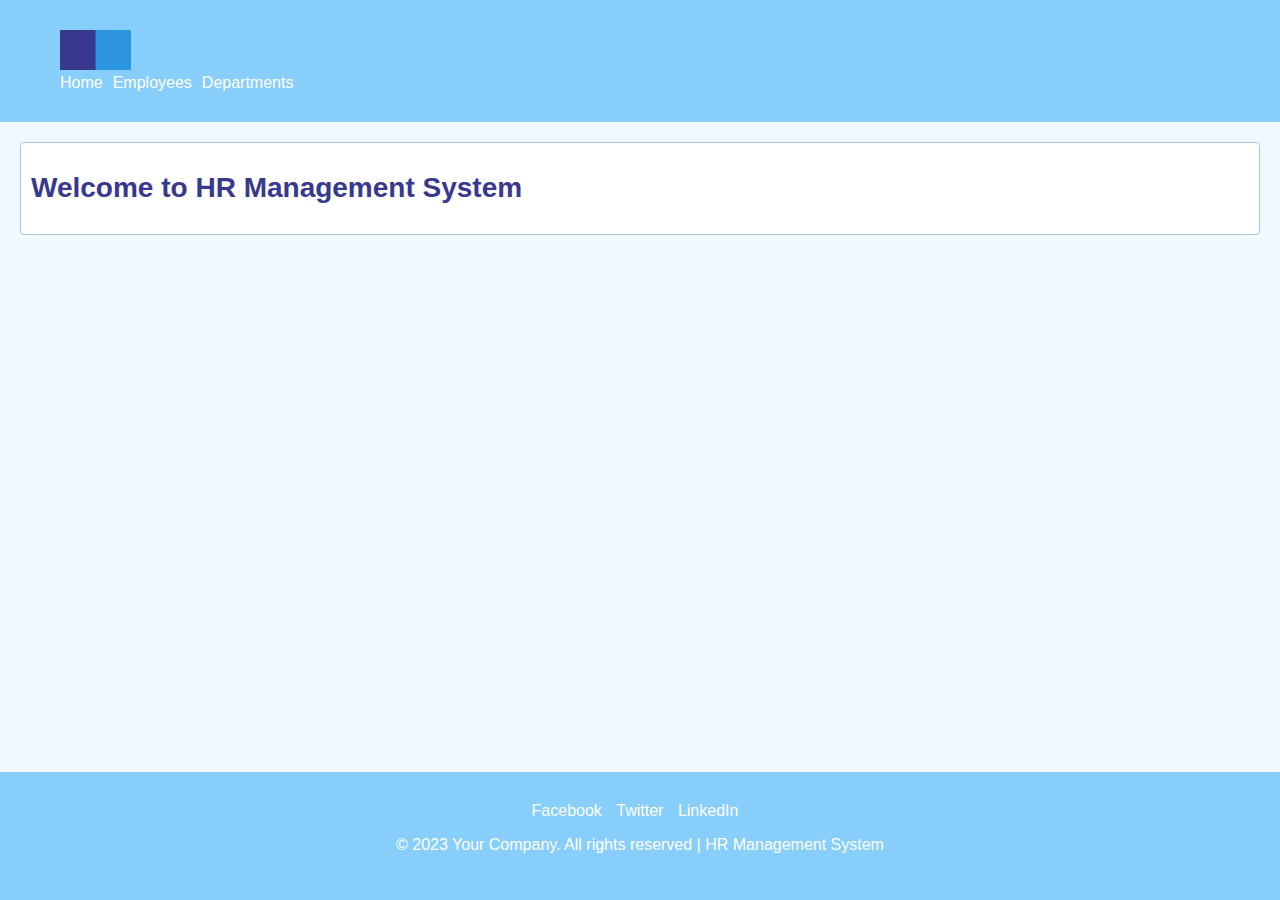
==== index.html @ 66d5ab08 "#add: the first structure code (html&css)" ====
<!DOCTYPE html>
<html lang="en">

<head>
    <meta charset="UTF-8">
    <meta name="viewport" content="width=device-width, initial-scale=1.0">
    <title>HR Management System</title>
    <link rel="stylesheet" href="./style/index.css">
    <script src="./js/app.js"></script>
</head>

<body>
    <header>
        <div class="container">
            <img src="./assets/img1.png" alt="Logo" class="logo">
            <nav>
                <ul>
                    <li><a href="index.html">Home</a></li>
                    <li><a href="accounting.html">Employees</a></li>
                    <li><a href="index.html">Departments</a></li>

                </ul>
            </nav>
        </div>
    </header>

    <main>
        <div class="employee ">
            <h1>Welcome to HR Management System</h1>
            <section id="employeeList">
                <!-- Employee information will be rendered dynamically here using JavaScript -->
            </section>
        </div>
    </main>

    <footer>
        <div class="container">
            <ul>
                <li><a href="https://web.facebook.com/rawanabuzer/">Facebook</a></li>
                <li><a href="https://twitter.com/Rawan_AbuZir">Twitter</a></li>
                <li><a href="https://www.linkedin.com/in/rawan-khaled-9a3252214/">LinkedIn</a></li>
            </ul>
            <p>&copy; 2023 Your Company. All rights reserved | HR Management System</p>
        </div>
    </footer>
</body>

</html>
---- style/index.css ----
/* styles.css */

/* Global Styles */
body {
    margin: 0;
    padding: 0;
    font-family: Arial, sans-serif;
    display: flex;
    flex-direction: column;
    min-height: 100vh;
    background-color: #f1f8ff;
}

.container {
    max-width: 1200px;
    margin: 0 auto;
    padding: 20px;
    box-sizing: border-box;


}

/* Header Styles */
header {
    background-color: #87cefa;
    color: #fff;
    padding: 10px;
}

nav ul {
    list-style-type: none;
    margin: 0;
    padding: 0;
    display: flex;
}

nav ul li {
    display: inline;
}

nav ul li a {
    color: #fff;
    text-decoration: none;
    margin-right: 10px;
}

.logo {
    height: 40px;
    margin-right: 10px;
}

/* Main Content Styles */
main {
    flex-grow: 1;
    padding: 20px;
}

h1 {
    font-size: 28px;
    margin-bottom: 20px;
}

.employee {
    border: 1px solid #b0c4de;
    border-radius: 4px;
    padding: 10px;
    margin-bottom: 10px;
    color: #37388E;
    background-color: #fff;
}

/* Footer Styles */
footer {
    background-color: #87cefa;
    color: #fff;
    padding: 10px;
    text-align: center;
}

footer ul {
    list-style-type: none;
    margin: 0;
    padding: 0;
}

footer ul li {
    display: inline;
    margin-right: 10px;
}

footer ul li a {
    color: #fff;
    text-decoration: none;
}
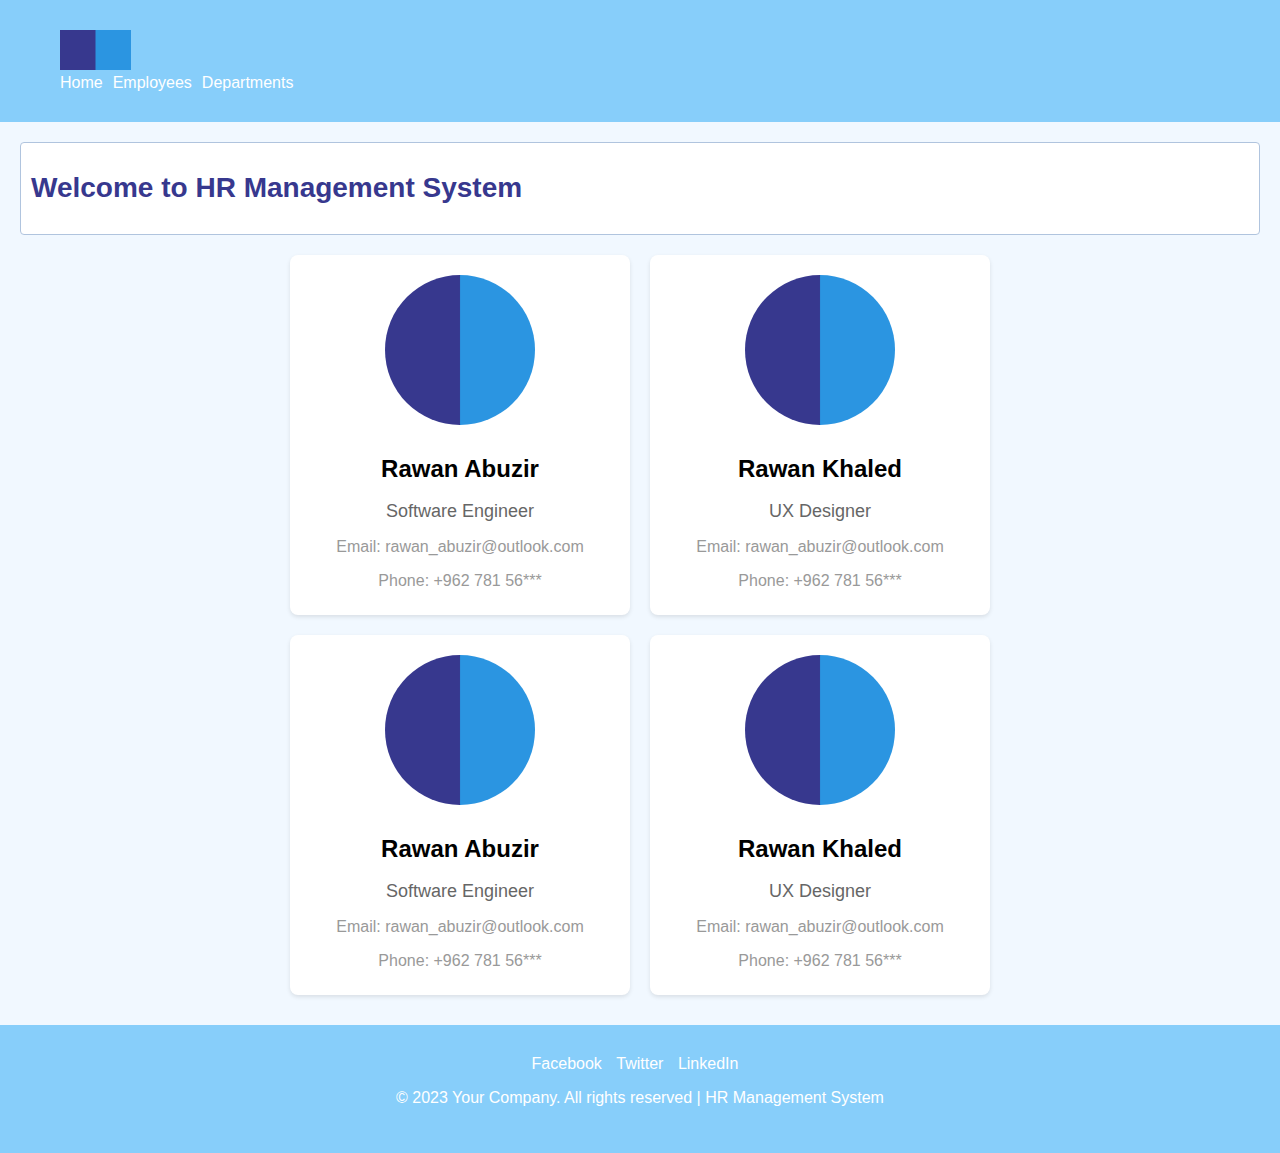
==== commit 51054d89: "#add: card with employee ingo in html&css without using js" ====
--- a/index.html
+++ b/index.html
@@ -25,11 +25,54 @@
     </header>
 
     <main>
+
         <div class="employee ">
             <h1>Welcome to HR Management System</h1>
             <section id="employeeList">
                 <!-- Employee information will be rendered dynamically here using JavaScript -->
+
             </section>
+        </div>
+        </div>
+        <div class="card-container">
+            <div class="card">
+                <img src="./assets/img1.png" alt="Employee 1" class="card-image">
+                <div class="card-content">
+                    <h2 class="card-title">Rawan Abuzir</h2>
+                    <p class="card-description">Software Engineer</p>
+                    <p class="card-details">Email: rawan_abuzir@outlook.com</p>
+                    <p class="card-details">Phone: +962 781 56***</p>
+                </div>
+            </div>
+            <div class="card">
+                <img src="./assets/img1.png" alt="Employee 2" class="card-image">
+                <div class="card-content">
+                    <h2 class="card-title">Rawan Khaled</h2>
+                    <p class="card-description">UX Designer</p>
+                    <p class="card-details">Email: rawan_abuzir@outlook.com</p>
+                    <p class="card-details">Phone: +962 781 56***</p>
+                </div>
+            </div>
+        </div>
+        <div class="card-container">
+            <div class="card">
+                <img src="./assets/img1.png" alt="Employee 1" class="card-image">
+                <div class="card-content">
+                    <h2 class="card-title">Rawan Abuzir</h2>
+                    <p class="card-description">Software Engineer</p>
+                    <p class="card-details">Email: rawan_abuzir@outlook.com</p>
+                    <p class="card-details">Phone: +962 781 56***</p>
+                </div>
+            </div>
+            <div class="card">
+                <img src="./assets/img1.png" alt="Employee 2" class="card-image">
+                <div class="card-content">
+                    <h2 class="card-title">Rawan Khaled</h2>
+                    <p class="card-description">UX Designer</p>
+                    <p class="card-details">Email: rawan_abuzir@outlook.com</p>
+                    <p class="card-details">Phone: +962 781 56***</p>
+                </div>
+            </div>
         </div>
     </main>
 
--- a/style/index.css
+++ b/style/index.css
@@ -91,4 +91,52 @@
 footer ul li a {
     color: #fff;
     text-decoration: none;
+}
+
+.card-container {
+    display: flex;
+    justify-content: center;
+    align-items: center;
+}
+
+.card {
+    display: flex;
+    flex-direction: column;
+    align-items: center;
+    width: 300px;
+    background-color: #fff;
+    border-radius: 8px;
+    box-shadow: 0 2px 4px rgba(0, 0, 0, 0.1);
+    padding: 20px;
+    margin: 10px;
+}
+
+.card-image {
+    width: 150px;
+    height: 150px;
+    object-fit: cover;
+    border-radius: 50%;
+    margin-bottom: 10px;
+}
+
+.card-content {
+    text-align: center;
+}
+
+.card-title {
+    font-size: 24px;
+    font-weight: bold;
+    margin-bottom: 10px;
+}
+
+.card-description {
+    font-size: 18px;
+    color: #666;
+    margin-bottom: 10px;
+}
+
+.card-details {
+    font-size: 16px;
+    color: #999;
+    margin-bottom: 5px;
 }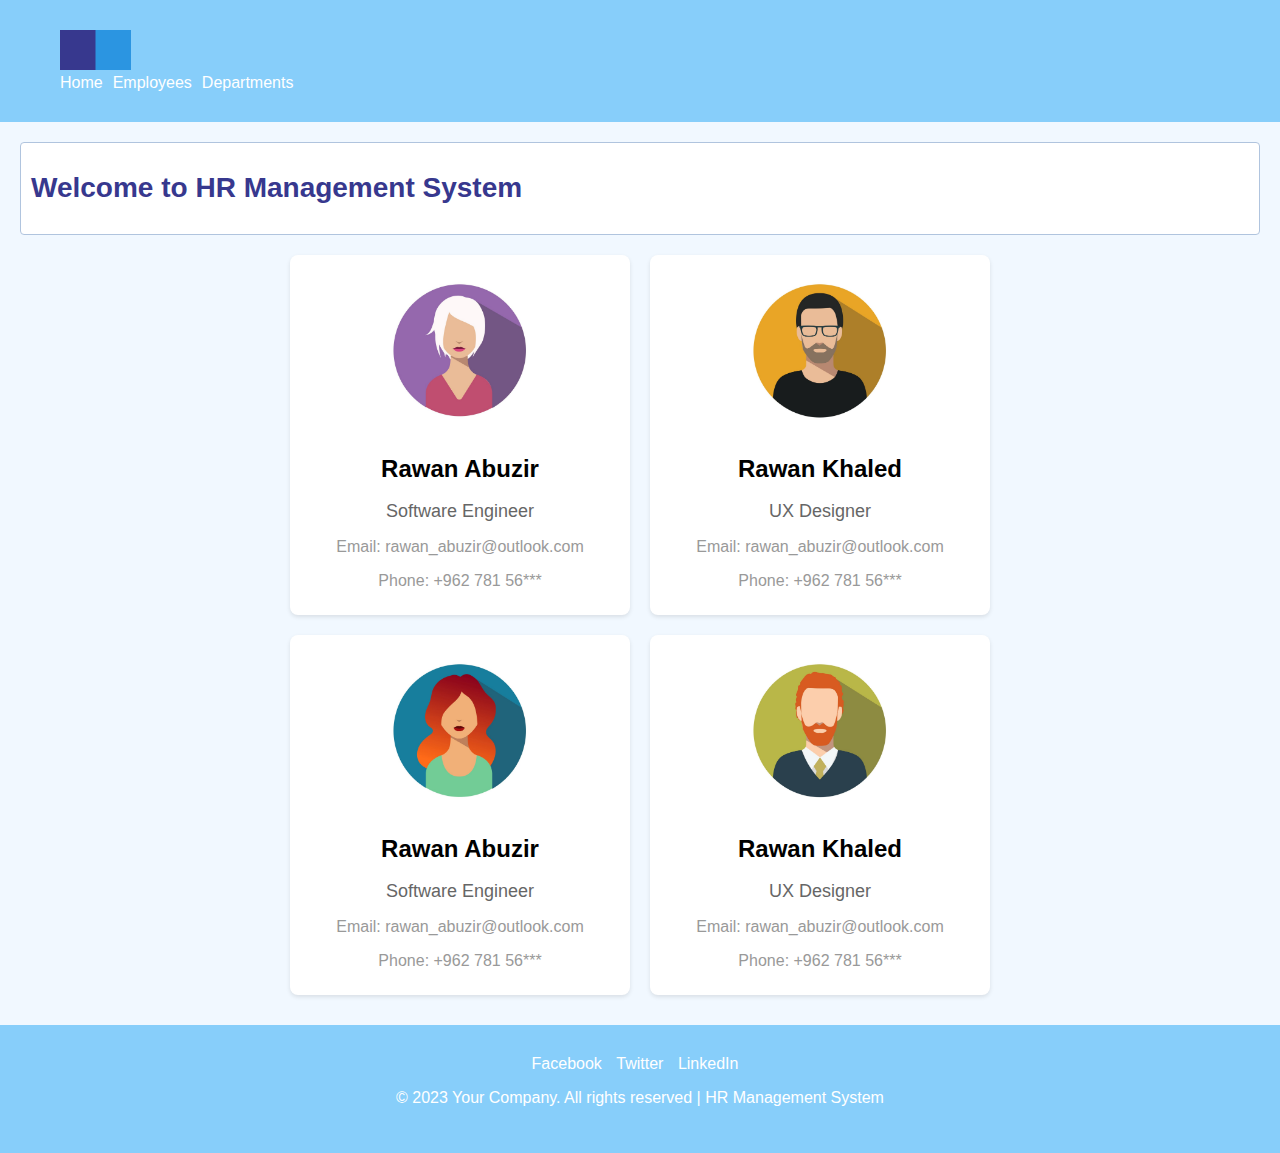
==== commit 04cff2a7: "#add: card with employee ingo in html&css without using js" ====
--- a/index.html
+++ b/index.html
@@ -36,7 +36,7 @@
         </div>
         <div class="card-container">
             <div class="card">
-                <img src="./assets/img1.png" alt="Employee 1" class="card-image">
+                <img src="./assets/img3.jpg" alt="Employee 1" class="card-image">
                 <div class="card-content">
                     <h2 class="card-title">Rawan Abuzir</h2>
                     <p class="card-description">Software Engineer</p>
@@ -45,7 +45,7 @@
                 </div>
             </div>
             <div class="card">
-                <img src="./assets/img1.png" alt="Employee 2" class="card-image">
+                <img src="./assets/img2.jpg" alt="Employee 2" class="card-image">
                 <div class="card-content">
                     <h2 class="card-title">Rawan Khaled</h2>
                     <p class="card-description">UX Designer</p>
@@ -56,7 +56,7 @@
         </div>
         <div class="card-container">
             <div class="card">
-                <img src="./assets/img1.png" alt="Employee 1" class="card-image">
+                <img src="./assets/img4.jpg" alt="Employee 1" class="card-image">
                 <div class="card-content">
                     <h2 class="card-title">Rawan Abuzir</h2>
                     <p class="card-description">Software Engineer</p>
@@ -65,7 +65,7 @@
                 </div>
             </div>
             <div class="card">
-                <img src="./assets/img1.png" alt="Employee 2" class="card-image">
+                <img src="./assets/img5.jpg" alt="Employee 2" class="card-image">
                 <div class="card-content">
                     <h2 class="card-title">Rawan Khaled</h2>
                     <p class="card-description">UX Designer</p>
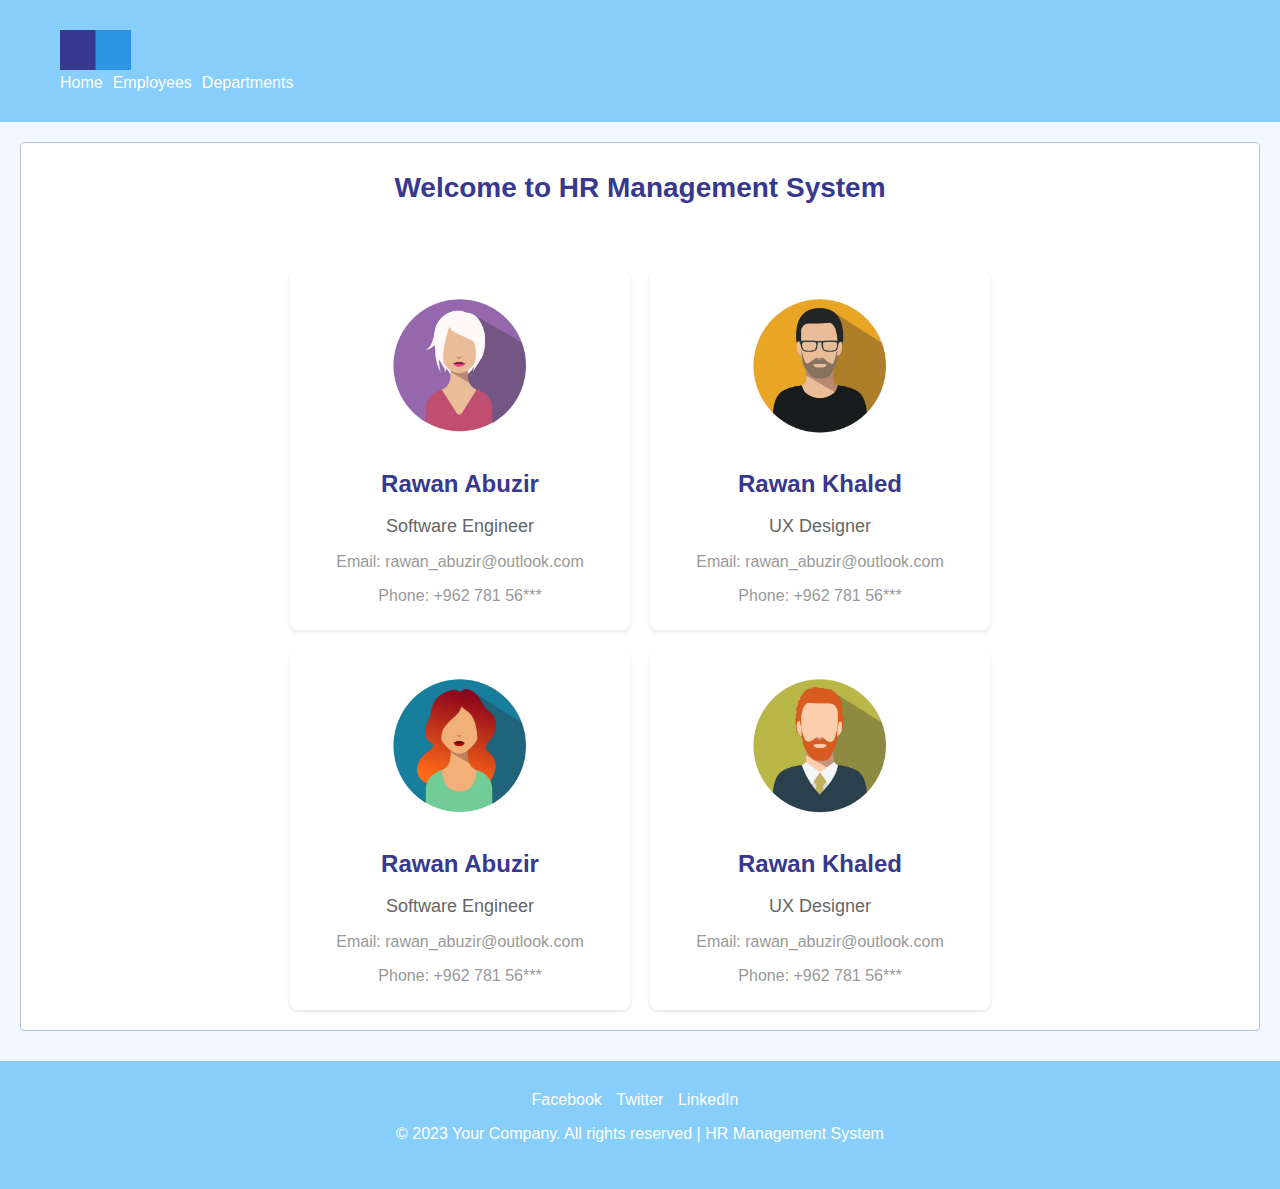
==== commit daeba6a3: "#add: card with employee ingo in html&css without using js" ====
--- a/index.html
+++ b/index.html
@@ -27,53 +27,56 @@
     <main>
 
         <div class="employee ">
-            <h1>Welcome to HR Management System</h1>
+            <center>
+                <h1>Welcome to HR Management System</h1> <br> <br>
+            </center>
+
             <section id="employeeList">
                 <!-- Employee information will be rendered dynamically here using JavaScript -->
-
+                <div class="card-container">
+                    <div class="card">
+                        <img src="./assets/img3.jpg" alt="Employee 1" class="card-image">
+                        <div class="card-content">
+                            <h2 class="card-title">Rawan Abuzir</h2>
+                            <p class="card-description">Software Engineer</p>
+                            <p class="card-details">Email: rawan_abuzir@outlook.com</p>
+                            <p class="card-details">Phone: +962 781 56***</p>
+                        </div>
+                    </div>
+                    <div class="card">
+                        <img src="./assets/img2.jpg" alt="Employee 2" class="card-image">
+                        <div class="card-content">
+                            <h2 class="card-title">Rawan Khaled</h2>
+                            <p class="card-description">UX Designer</p>
+                            <p class="card-details">Email: rawan_abuzir@outlook.com</p>
+                            <p class="card-details">Phone: +962 781 56***</p>
+                        </div>
+                    </div>
+                </div>
+                <div class="card-container">
+                    <div class="card">
+                        <img src="./assets/img4.jpg" alt="Employee 1" class="card-image">
+                        <div class="card-content">
+                            <h2 class="card-title">Rawan Abuzir</h2>
+                            <p class="card-description">Software Engineer</p>
+                            <p class="card-details">Email: rawan_abuzir@outlook.com</p>
+                            <p class="card-details">Phone: +962 781 56***</p>
+                        </div>
+                    </div>
+                    <div class="card">
+                        <img src="./assets/img5.jpg" alt="Employee 2" class="card-image">
+                        <div class="card-content">
+                            <h2 class="card-title">Rawan Khaled</h2>
+                            <p class="card-description">UX Designer</p>
+                            <p class="card-details">Email: rawan_abuzir@outlook.com</p>
+                            <p class="card-details">Phone: +962 781 56***</p>
+                        </div>
+                    </div>
+                </div>
             </section>
         </div>
         </div>
-        <div class="card-container">
-            <div class="card">
-                <img src="./assets/img3.jpg" alt="Employee 1" class="card-image">
-                <div class="card-content">
-                    <h2 class="card-title">Rawan Abuzir</h2>
-                    <p class="card-description">Software Engineer</p>
-                    <p class="card-details">Email: rawan_abuzir@outlook.com</p>
-                    <p class="card-details">Phone: +962 781 56***</p>
-                </div>
-            </div>
-            <div class="card">
-                <img src="./assets/img2.jpg" alt="Employee 2" class="card-image">
-                <div class="card-content">
-                    <h2 class="card-title">Rawan Khaled</h2>
-                    <p class="card-description">UX Designer</p>
-                    <p class="card-details">Email: rawan_abuzir@outlook.com</p>
-                    <p class="card-details">Phone: +962 781 56***</p>
-                </div>
-            </div>
-        </div>
-        <div class="card-container">
-            <div class="card">
-                <img src="./assets/img4.jpg" alt="Employee 1" class="card-image">
-                <div class="card-content">
-                    <h2 class="card-title">Rawan Abuzir</h2>
-                    <p class="card-description">Software Engineer</p>
-                    <p class="card-details">Email: rawan_abuzir@outlook.com</p>
-                    <p class="card-details">Phone: +962 781 56***</p>
-                </div>
-            </div>
-            <div class="card">
-                <img src="./assets/img5.jpg" alt="Employee 2" class="card-image">
-                <div class="card-content">
-                    <h2 class="card-title">Rawan Khaled</h2>
-                    <p class="card-description">UX Designer</p>
-                    <p class="card-details">Email: rawan_abuzir@outlook.com</p>
-                    <p class="card-details">Phone: +962 781 56***</p>
-                </div>
-            </div>
-        </div>
+
     </main>
 
     <footer>
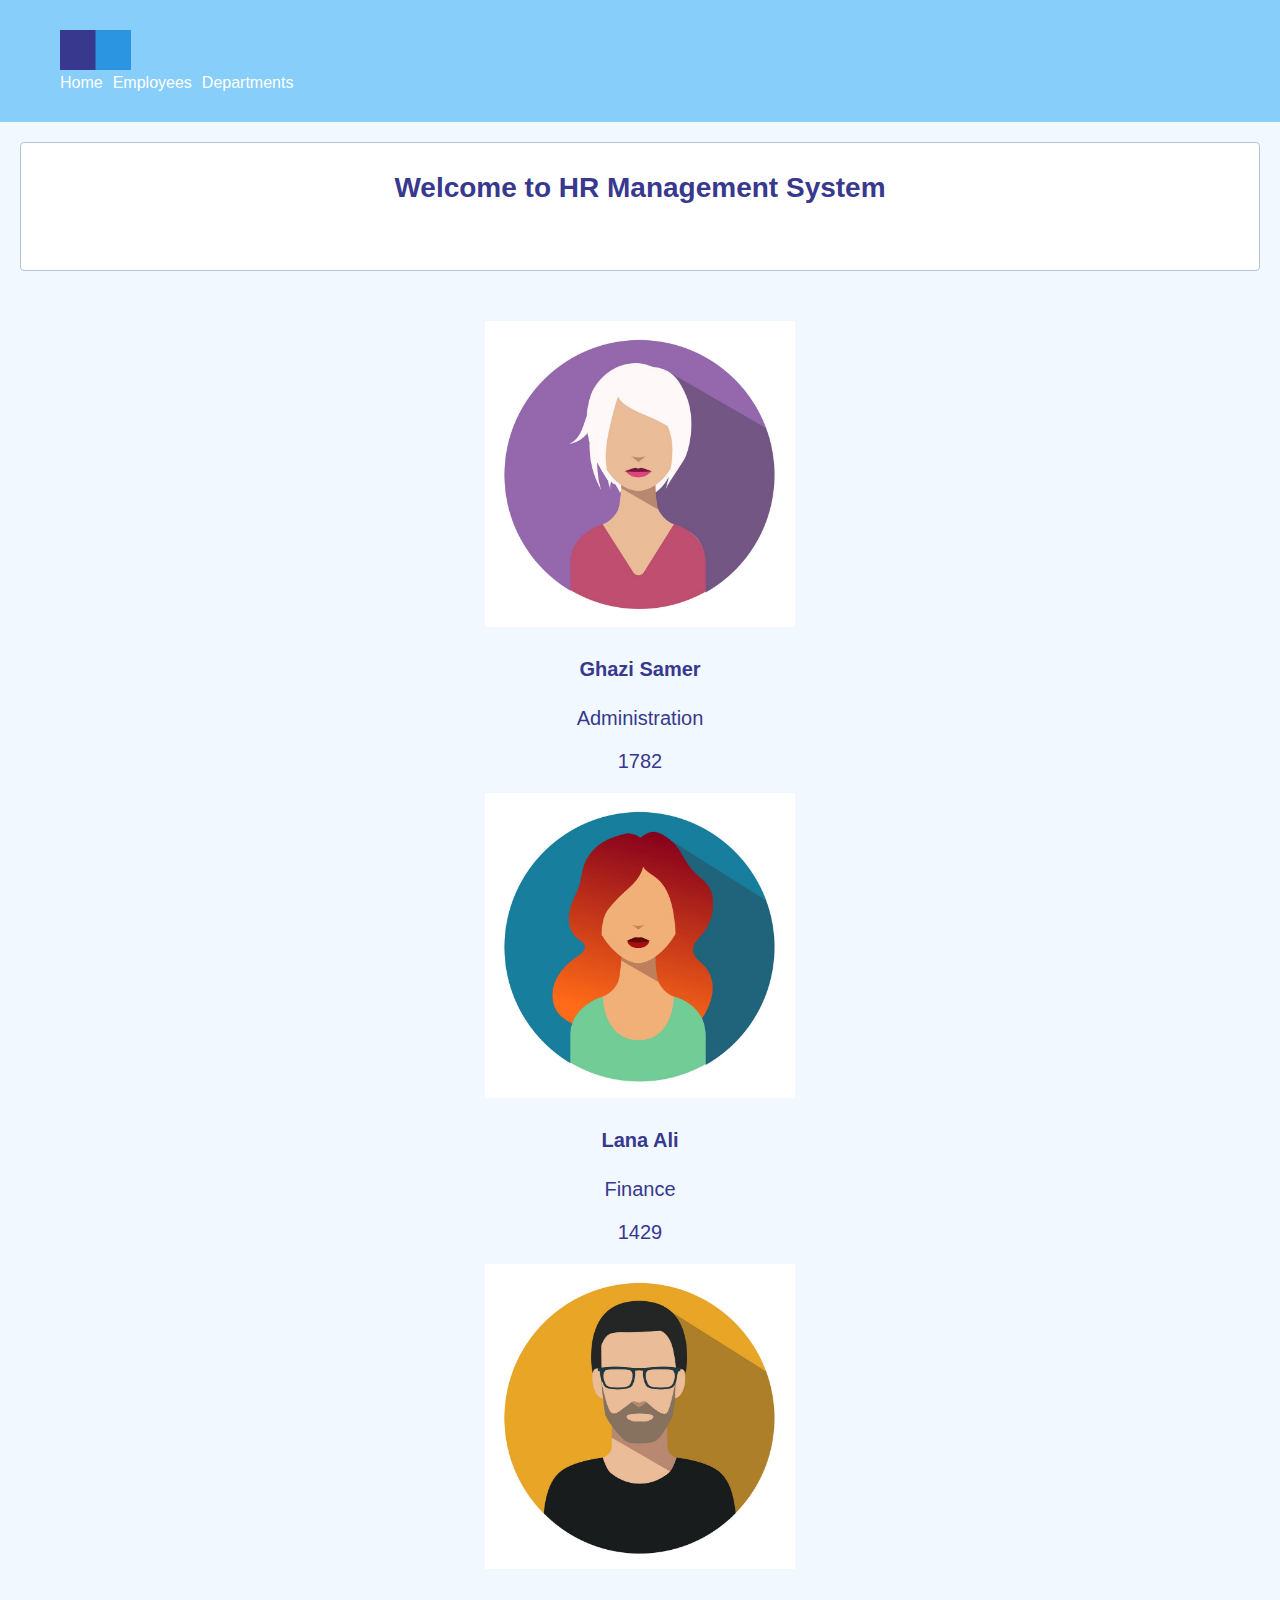
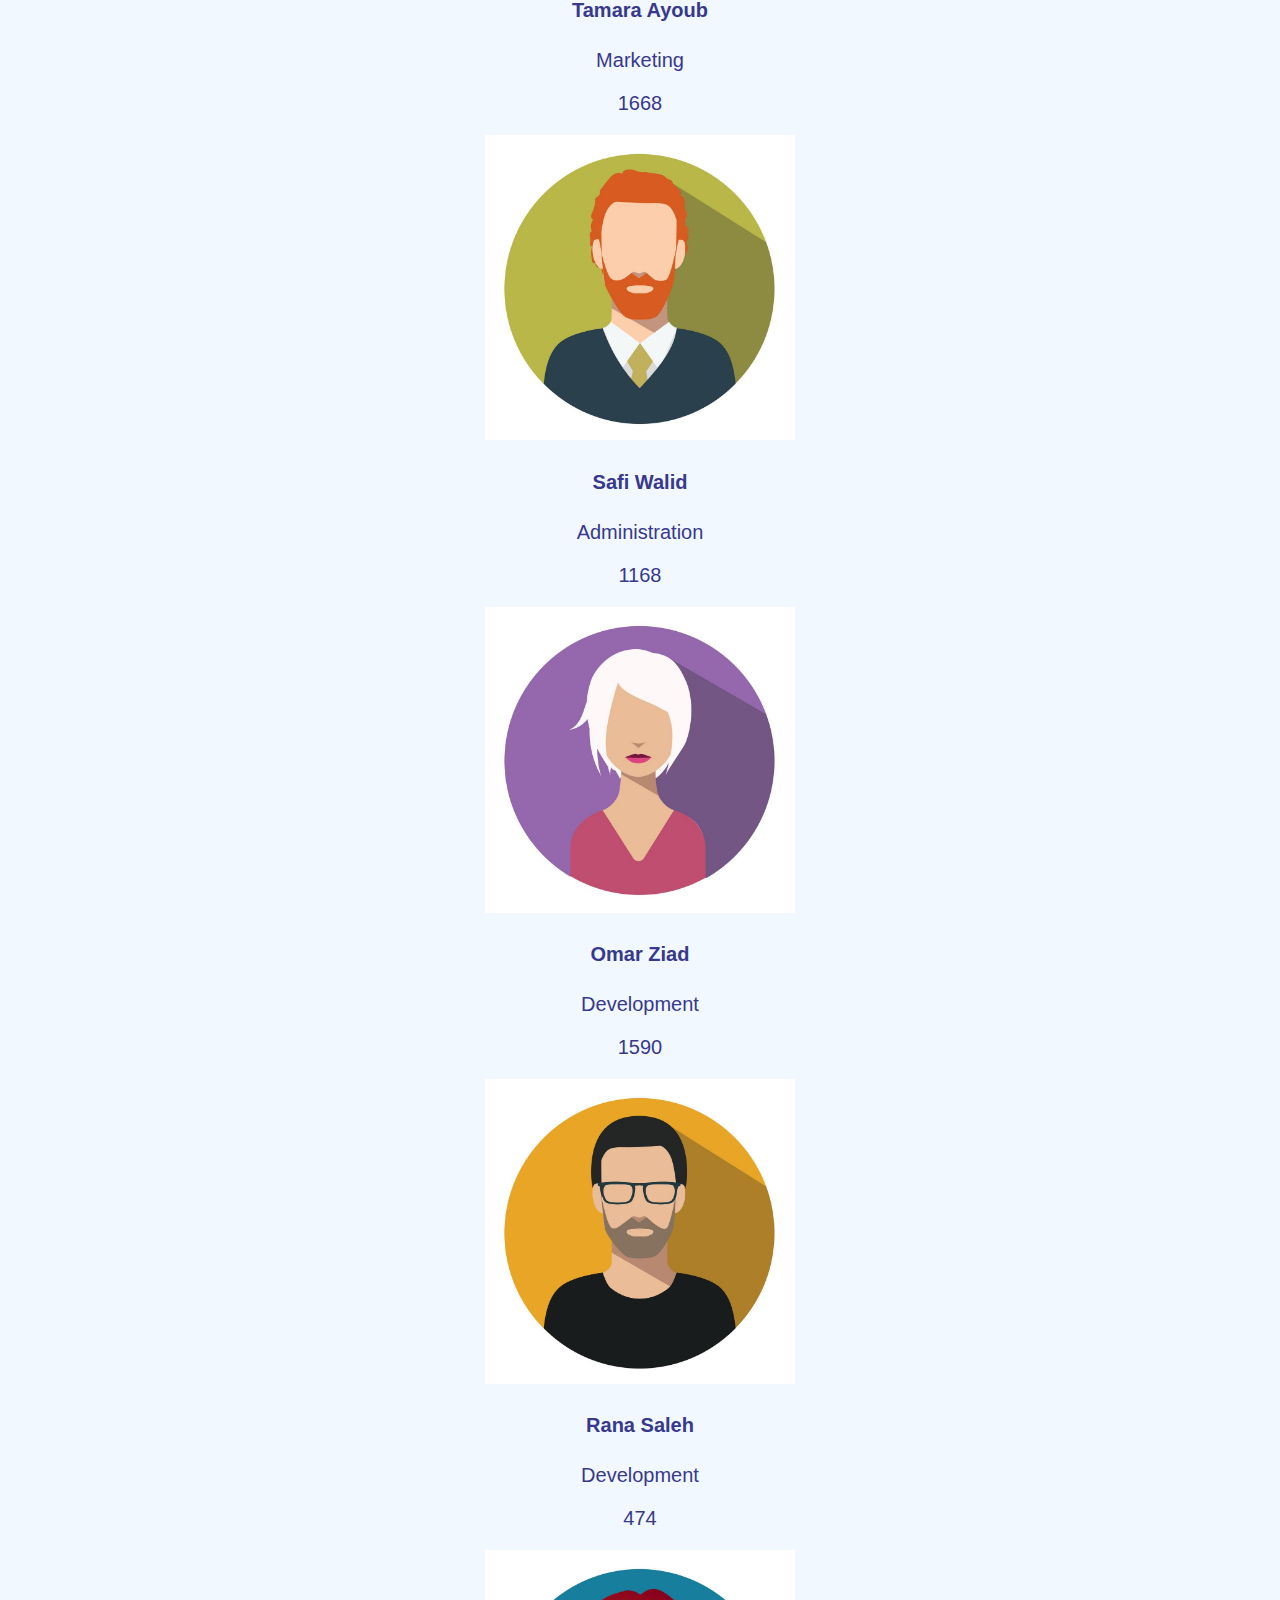
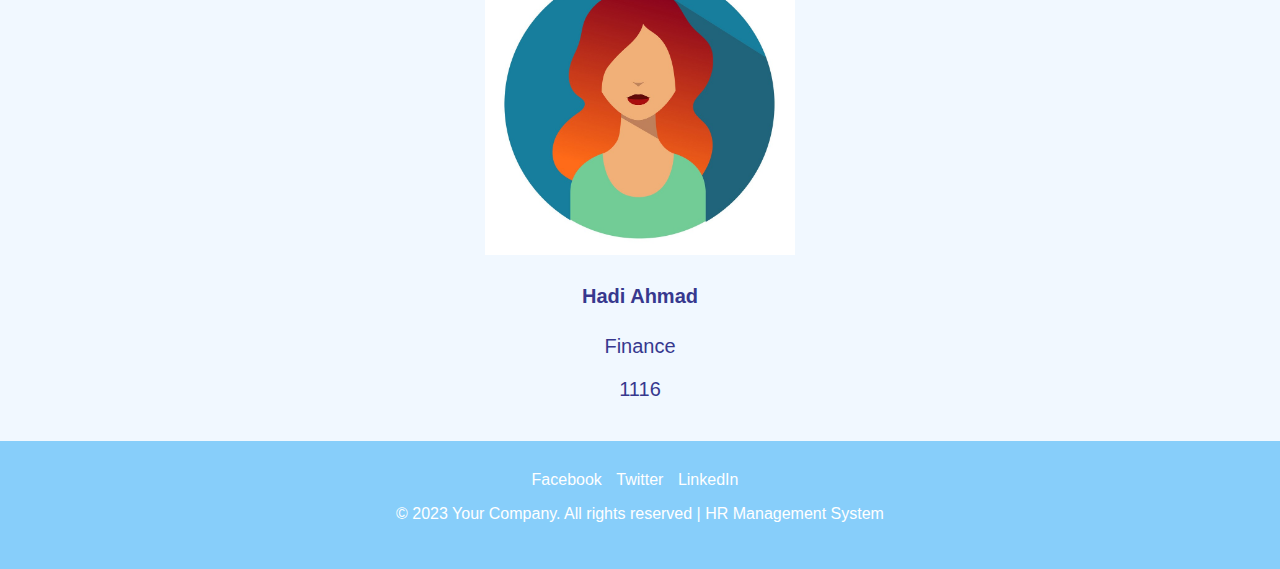
==== commit a9ea5488: "#add: card with employee info by using js" ====
--- a/index.html
+++ b/index.html
@@ -6,7 +6,11 @@
     <meta name="viewport" content="width=device-width, initial-scale=1.0">
     <title>HR Management System</title>
     <link rel="stylesheet" href="./style/index.css">
-    <script src="./js/app.js"></script>
+    <!-- <style>
+
+
+
+    </style> -->
 </head>
 
 <body>
@@ -32,46 +36,8 @@
             </center>
 
             <section id="employeeList">
-                <!-- Employee information will be rendered dynamically here using JavaScript -->
-                <div class="card-container">
-                    <div class="card">
-                        <img src="./assets/img3.jpg" alt="Employee 1" class="card-image">
-                        <div class="card-content">
-                            <h2 class="card-title">Rawan Abuzir</h2>
-                            <p class="card-description">Software Engineer</p>
-                            <p class="card-details">Email: rawan_abuzir@outlook.com</p>
-                            <p class="card-details">Phone: +962 781 56***</p>
-                        </div>
-                    </div>
-                    <div class="card">
-                        <img src="./assets/img2.jpg" alt="Employee 2" class="card-image">
-                        <div class="card-content">
-                            <h2 class="card-title">Rawan Khaled</h2>
-                            <p class="card-description">UX Designer</p>
-                            <p class="card-details">Email: rawan_abuzir@outlook.com</p>
-                            <p class="card-details">Phone: +962 781 56***</p>
-                        </div>
-                    </div>
-                </div>
-                <div class="card-container">
-                    <div class="card">
-                        <img src="./assets/img4.jpg" alt="Employee 1" class="card-image">
-                        <div class="card-content">
-                            <h2 class="card-title">Rawan Abuzir</h2>
-                            <p class="card-description">Software Engineer</p>
-                            <p class="card-details">Email: rawan_abuzir@outlook.com</p>
-                            <p class="card-details">Phone: +962 781 56***</p>
-                        </div>
-                    </div>
-                    <div class="card">
-                        <img src="./assets/img5.jpg" alt="Employee 2" class="card-image">
-                        <div class="card-content">
-                            <h2 class="card-title">Rawan Khaled</h2>
-                            <p class="card-description">UX Designer</p>
-                            <p class="card-details">Email: rawan_abuzir@outlook.com</p>
-                            <p class="card-details">Phone: +962 781 56***</p>
-                        </div>
-                    </div>
+                <div id="card-container">
+                    <script src="./js/app.js"></script>
                 </div>
             </section>
         </div>
@@ -91,4 +57,43 @@
     </footer>
 </body>
 
-</html>+</html> <!-- <div class="card-container">
+    <div class="card">
+        <img src="./assets/img3.jpg" alt="Employee 1" class="card-image">
+        <div class="card-content">
+            <h2 class="card-title">Rawan Abuzir</h2>
+            <p class="card-description">Software Engineer</p>
+            <p class="card-details">Email: rawan_abuzir@outlook.com</p>
+            <p class="card-details">Phone: +962 781 56***</p>
+        </div>
+    </div>
+    <div class="card">
+        <img src="./assets/img2.jpg" alt="Employee 2" class="card-image">
+        <div class="card-content">
+            <h2 class="card-title">Rawan Khaled</h2>
+            <p class="card-description">UX Designer</p>
+            <p class="card-details">Email: rawan_abuzir@outlook.com</p>
+            <p class="card-details">Phone: +962 781 56***</p>
+        </div>
+    </div>
+</div>
+<div class="card-container">
+    <div class="card">
+        <img src="./assets/img4.jpg" alt="Employee 1" class="card-image">
+        <div class="card-content">
+            <h2 class="card-title">Rawan Abuzir</h2>
+            <p class="card-description">Software Engineer</p>
+            <p class="card-details">Email: rawan_abuzir@outlook.com</p>
+            <p class="card-details">Phone: +962 781 56***</p>
+        </div>
+    </div>
+    <div class="card">
+        <img src="./assets/img5.jpg" alt="Employee 2" class="card-image">
+        <div class="card-content">
+            <h2 class="card-title">Rawan Khaled</h2>
+            <p class="card-description">UX Designer</p>
+            <p class="card-details">Email: rawan_abuzir@outlook.com</p>
+            <p class="card-details">Phone: +962 781 56***</p>
+        </div>
+    </div>
+</div>  -->